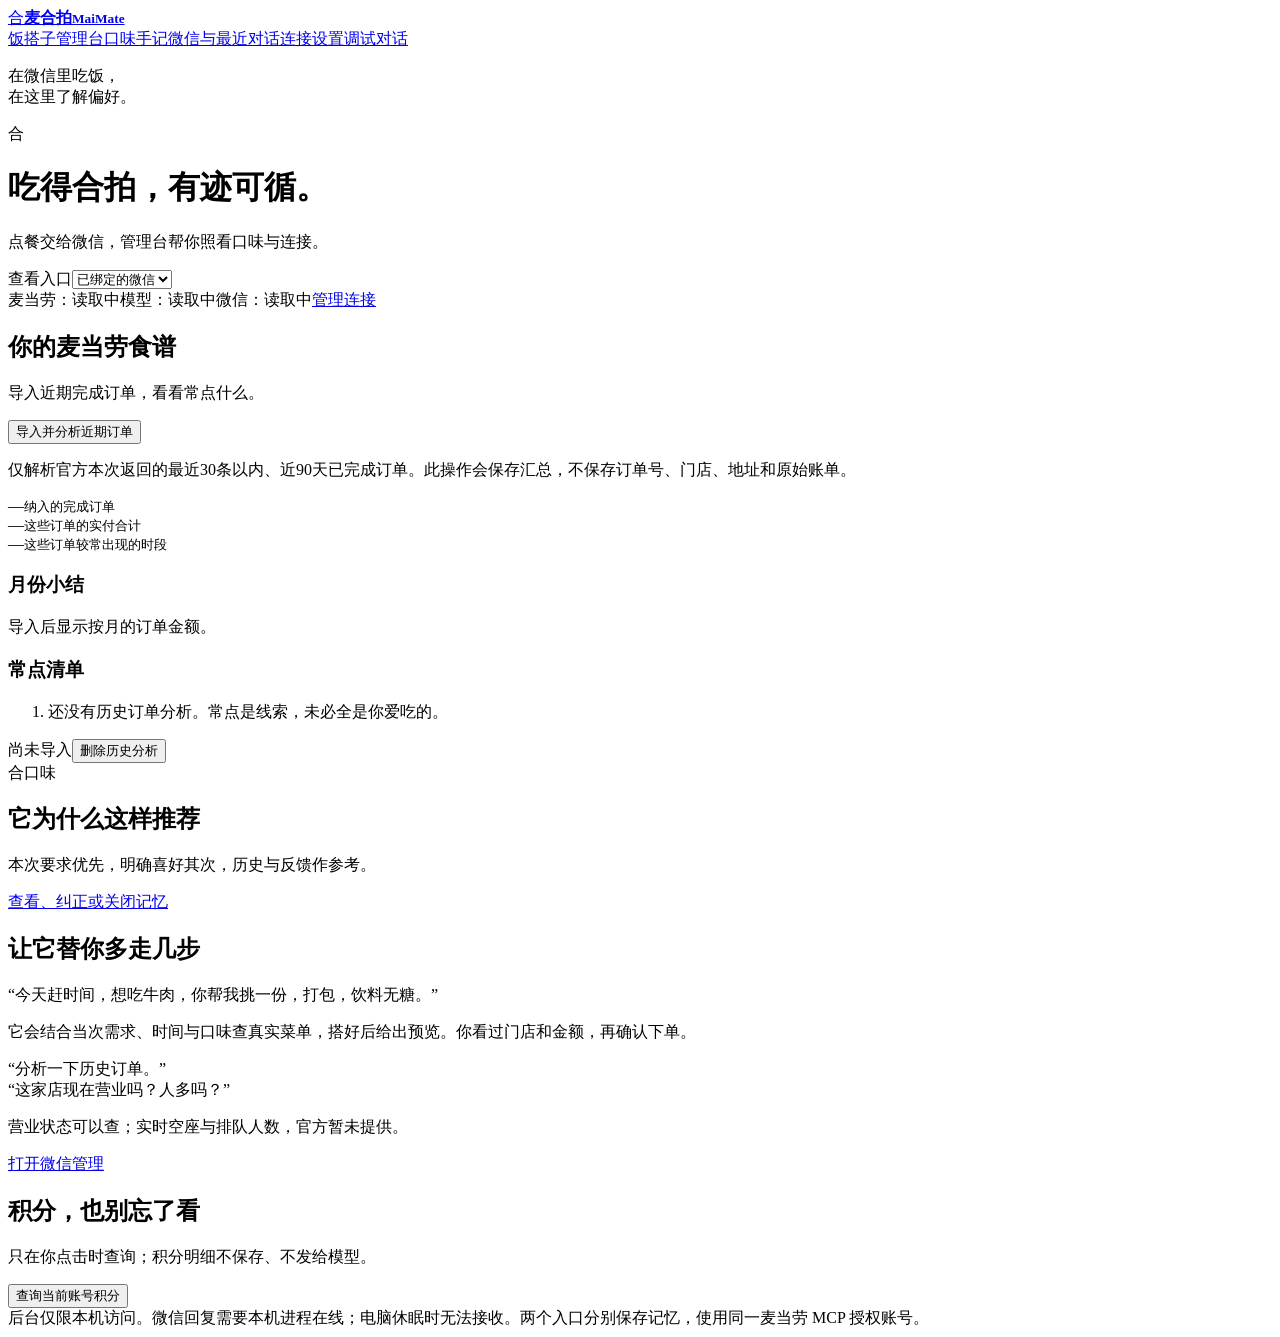
==== 麦合拍MaiMate/web/dashboard.html @ c4213a4c "Make Weixin ordering more adaptive and add private dining analytics" ====
<!doctype html><html lang="zh-CN"><head><meta charset="utf-8"><meta name="viewport" content="width=device-width,initial-scale=1"><meta name="theme-color" content="#c82028"><title>饭搭子管理台 · 麦合拍 MaiMate</title><link rel="stylesheet" href="/dashboard.css"><script src="/dashboard.js" defer></script></head><body>
<aside class="rail"><a class="brand" href="/"><span class="logo">合</span><b>麦合拍<small>MaiMate</small></b></a><nav aria-label="后台导航"><a href="/" aria-current="page">饭搭子管理台</a><a href="/memory">口味手记</a><a href="/weixin">微信与最近对话</a><a href="/settings">连接设置</a><a href="/chat">调试对话</a></nav><p>在微信里吃饭，<br>在这里了解偏好。</p><span class="rail-plate" aria-hidden="true">合</span></aside>
<main><header><div><h1>吃得合拍，有迹可循。</h1><p>点餐交给微信，管理台帮你照看口味与连接。</p></div><label>查看入口<select id="source"><option value="weixin">已绑定的微信</option><option value="web">当前网页会话</option></select></label></header>
<div class="connection-strip" aria-label="运行状态"><span id="mcp">麦当劳：读取中</span><span id="model">模型：读取中</span><span id="weixin">微信：读取中</span><a href="/settings">管理连接</a></div>
<p id="notice" role="status" aria-live="polite"></p>
<div class="desk"><section class="analysis" aria-labelledby="historyTitle"><div class="section-title"><div><h2 id="historyTitle">你的麦当劳食谱</h2><p id="historyNotice">导入近期完成订单，看看常点什么。</p></div><button id="importHistory">导入并分析近期订单</button></div>
<p class="note">仅解析官方本次返回的最近30条以内、近90天已完成订单。此操作会保存汇总，不保存订单号、门店、地址和原始账单。</p>
<div class="totals"><div><span id="orders">—</span><small>纳入的完成订单</small></div><div><span id="spend">—</span><small>这些订单的实付合计</small></div><div><span id="period">—</span><small>这些订单较常出现的时段</small></div></div>
<div class="history-body"><section><h3>月份小结</h3><div id="months" class="months"><p class="empty">导入后显示按月的订单金额。</p></div></section><section><h3>常点清单</h3><ol id="foods" class="foods"><li class="empty">还没有历史订单分析。常点是线索，未必全是你爱吃的。</li></ol></section></div>
<div class="history-footer"><span id="importedAt">尚未导入</span><button id="clearHistory" class="quiet">删除历史分析</button></div>
</section><aside class="companion"><section><span class="taste-stamp" aria-hidden="true">合口味</span><h2>它为什么这样推荐</h2><p>本次要求优先，明确喜好其次，历史与反馈作参考。</p><div id="evidence" class="evidence"></div><a href="/memory">查看、纠正或关闭记忆</a></section><section class="wx-guide"><h2>让它替你多走几步</h2><p class="utterance">“今天赶时间，想吃牛肉，你帮我挑一份，打包，饮料无糖。”</p><p>它会结合当次需求、时间与口味查真实菜单，搭好后给出预览。你看过门店和金额，再确认下单。</p><p class="utterance">“分析一下历史订单。”<br>“这家店现在营业吗？人多吗？”</p><p>营业状态可以查；实时空座与排队人数，官方暂未提供。</p><a href="/weixin">打开微信管理</a></section></aside></div>
<section class="account-bar"><div><h2>积分，也别忘了看</h2><p>只在你点击时查询；积分明细不保存、不发给模型。</p></div><button id="points" class="outline">查询当前账号积分</button><pre id="pointReply" hidden></pre></section>
<footer>后台仅限本机访问。微信回复需要本机进程在线；电脑休眠时无法接收。两个入口分别保存记忆，使用同一麦当劳 MCP 授权账号。</footer>
</main></body></html>
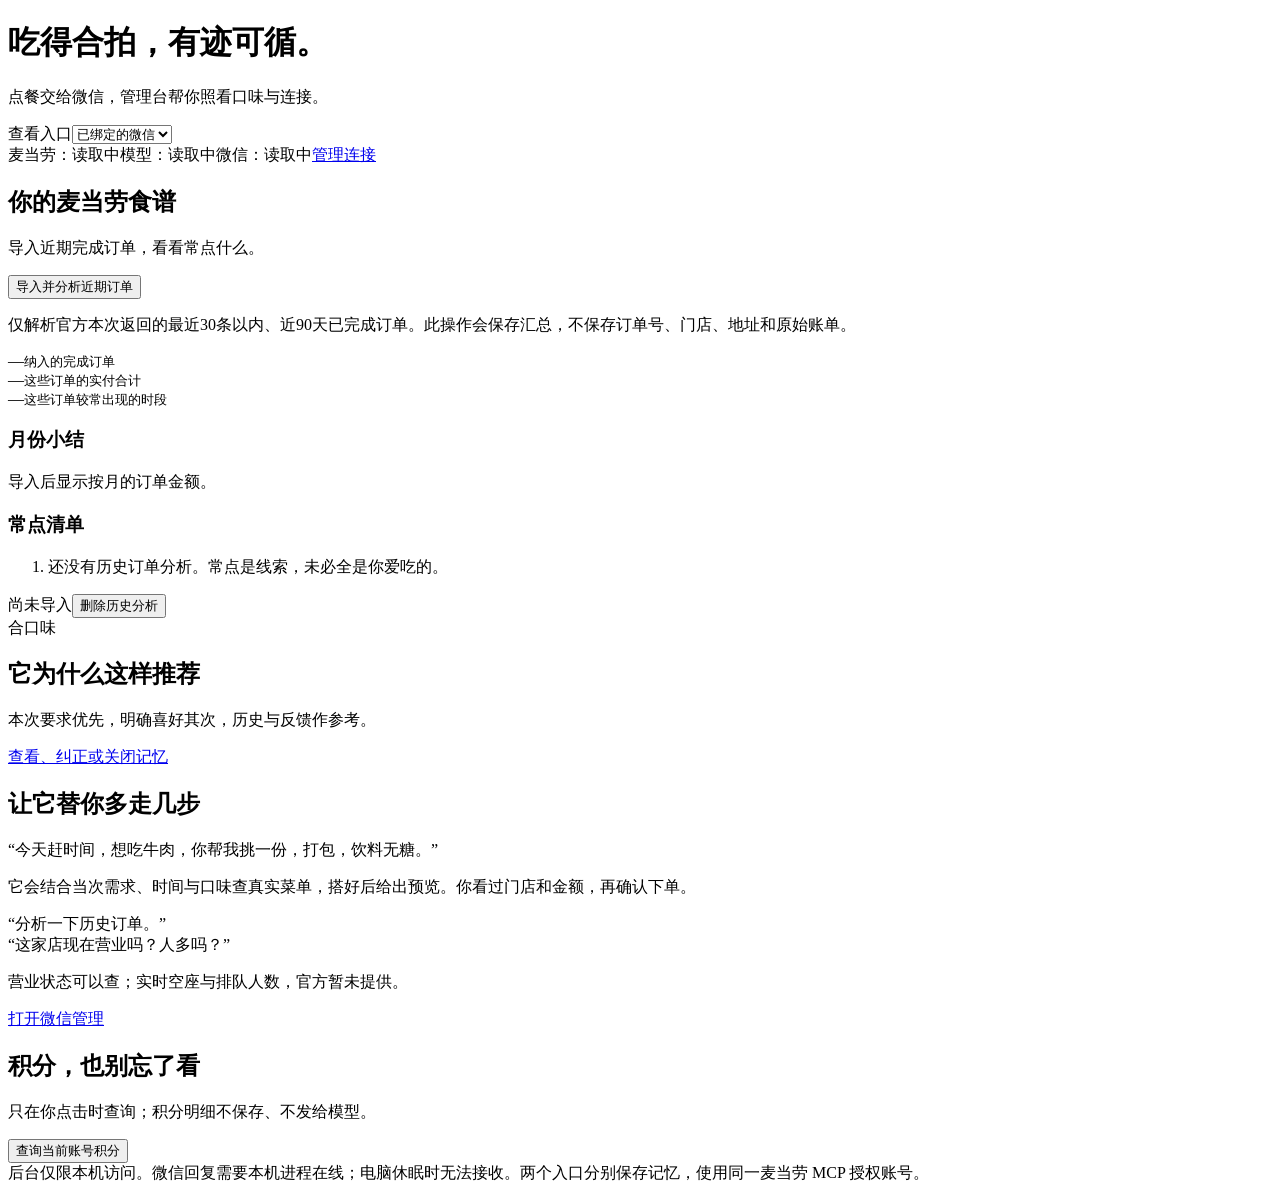
==== commit 4b1d545f: "Keep shared management navigation across all pages" ====
--- a/麦合拍MaiMate/web/dashboard.html
+++ b/麦合拍MaiMate/web/dashboard.html
@@ -1,6 +1,8 @@
-<!doctype html><html lang="zh-CN"><head><meta charset="utf-8"><meta name="viewport" content="width=device-width,initial-scale=1"><meta name="theme-color" content="#c82028"><title>饭搭子管理台 · 麦合拍 MaiMate</title><link rel="stylesheet" href="/dashboard.css"><script src="/dashboard.js" defer></script></head><body>
-<aside class="rail"><a class="brand" href="/"><span class="logo">合</span><b>麦合拍<small>MaiMate</small></b></a><nav aria-label="后台导航"><a href="/" aria-current="page">饭搭子管理台</a><a href="/memory">口味手记</a><a href="/weixin">微信与最近对话</a><a href="/settings">连接设置</a><a href="/chat">调试对话</a></nav><p>在微信里吃饭，<br>在这里了解偏好。</p><span class="rail-plate" aria-hidden="true">合</span></aside>
-<main><header><div><h1>吃得合拍，有迹可循。</h1><p>点餐交给微信，管理台帮你照看口味与连接。</p></div><label>查看入口<select id="source"><option value="weixin">已绑定的微信</option><option value="web">当前网页会话</option></select></label></header>
+<!doctype html><html lang="zh-CN"><head><meta charset="utf-8"><meta name="viewport" content="width=device-width,initial-scale=1"><meta name="theme-color" content="#c82028"><title>饭搭子管理台 · 麦合拍 MaiMate</title><link rel="stylesheet" href="/dashboard.css"><script src="/dashboard.js" defer></script><link rel="stylesheet" href="/navigation.css"></head><body class="workspace">
+<!-- workspace-navigation -->
+<div class="workspace-content" id="workspace-content" tabindex="-1">
+
+<main class="dashboard-page"><header><div><h1>吃得合拍，有迹可循。</h1><p>点餐交给微信，管理台帮你照看口味与连接。</p></div><label>查看入口<select id="source"><option value="weixin">已绑定的微信</option><option value="web">当前网页会话</option></select></label></header>
 <div class="connection-strip" aria-label="运行状态"><span id="mcp">麦当劳：读取中</span><span id="model">模型：读取中</span><span id="weixin">微信：读取中</span><a href="/settings">管理连接</a></div>
 <p id="notice" role="status" aria-live="polite"></p>
 <div class="desk"><section class="analysis" aria-labelledby="historyTitle"><div class="section-title"><div><h2 id="historyTitle">你的麦当劳食谱</h2><p id="historyNotice">导入近期完成订单，看看常点什么。</p></div><button id="importHistory">导入并分析近期订单</button></div>
@@ -11,4 +13,4 @@
 </section><aside class="companion"><section><span class="taste-stamp" aria-hidden="true">合口味</span><h2>它为什么这样推荐</h2><p>本次要求优先，明确喜好其次，历史与反馈作参考。</p><div id="evidence" class="evidence"></div><a href="/memory">查看、纠正或关闭记忆</a></section><section class="wx-guide"><h2>让它替你多走几步</h2><p class="utterance">“今天赶时间，想吃牛肉，你帮我挑一份，打包，饮料无糖。”</p><p>它会结合当次需求、时间与口味查真实菜单，搭好后给出预览。你看过门店和金额，再确认下单。</p><p class="utterance">“分析一下历史订单。”<br>“这家店现在营业吗？人多吗？”</p><p>营业状态可以查；实时空座与排队人数，官方暂未提供。</p><a href="/weixin">打开微信管理</a></section></aside></div>
 <section class="account-bar"><div><h2>积分，也别忘了看</h2><p>只在你点击时查询；积分明细不保存、不发给模型。</p></div><button id="points" class="outline">查询当前账号积分</button><pre id="pointReply" hidden></pre></section>
 <footer>后台仅限本机访问。微信回复需要本机进程在线；电脑休眠时无法接收。两个入口分别保存记忆，使用同一麦当劳 MCP 授权账号。</footer>
-</main></body></html>
+</main></div></body></html>
